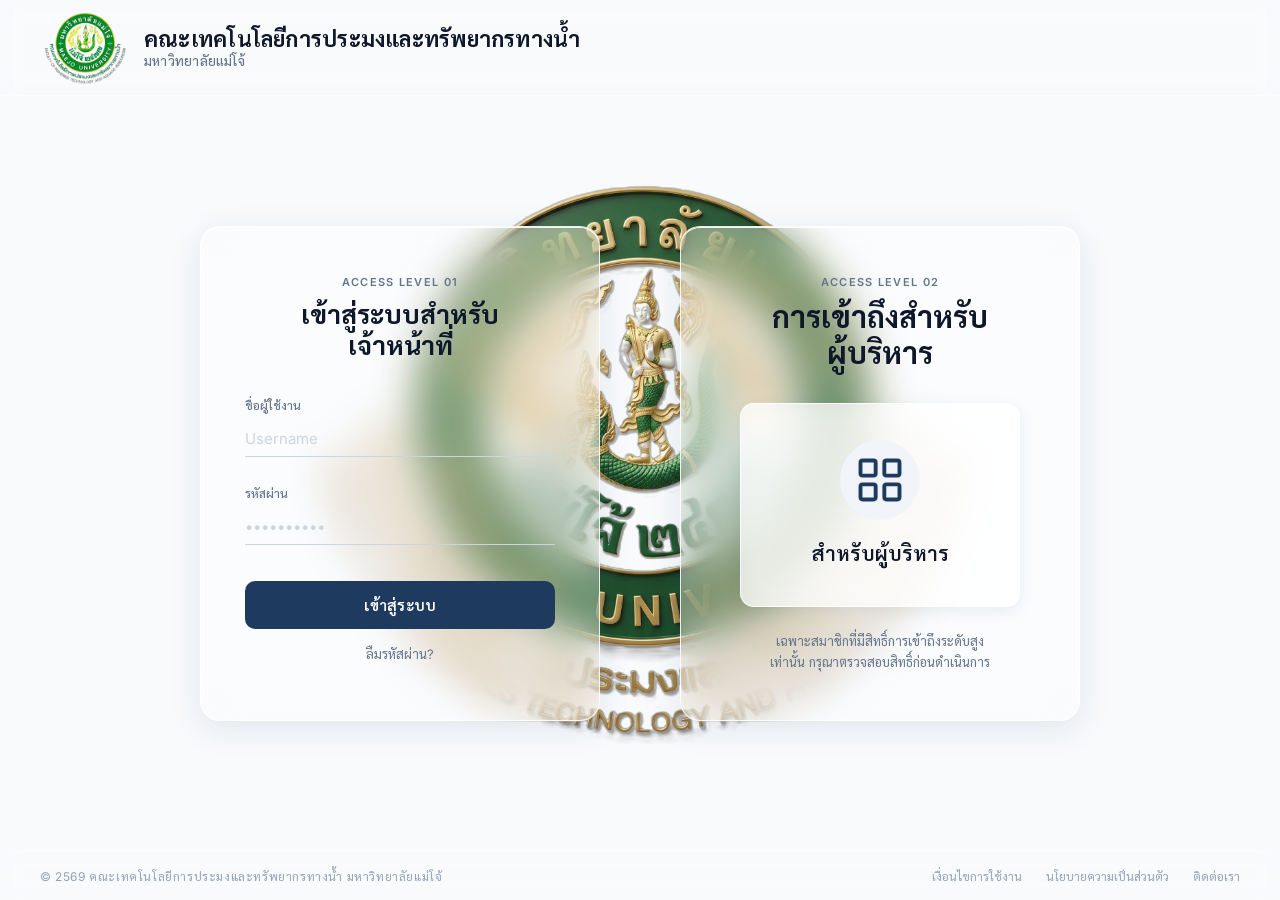
==== app/index.html @ 1e2fdbdd "อัปเดต CLAUDE.md workflow และปรับ UI หน้า Login - แยก workflow admin/executive คนละหน้า - เพิ่มหน้า " ====
<!DOCTYPE html>
<html lang="th">
<head>
  <meta charset="UTF-8">
  <meta name="viewport" content="width=device-width, initial-scale=1.0">
  <title>เข้าสู่ระบบ — Dashboard คณะเทคโนโลยีการประมงและทรัพยากรทางน้ำ</title>
  <link rel="preconnect" href="https://fonts.googleapis.com">
  <link href="https://fonts.googleapis.com/css2?family=Inter:wght@300;400;500;600;700;800&family=Sarabun:wght@300;400;500;600;700&display=swap" rel="stylesheet">
  <style>
    *, *::before, *::after { box-sizing: border-box; margin: 0; padding: 0; }

    :root {
      --primary:       #1e3a5f;
      --primary-light: #2563eb;
      --accent:        #3b82f6;
      --text:          #0f172a;
      --text-muted:    #64748b;
      --border:        #e2e8f0;
      --bg:            #f8fafc;
      --white:         #ffffff;
    }

    body {
      font-family: 'Inter', 'Sarabun', sans-serif;
      background: var(--bg);
      min-height: 100vh;
      display: flex;
      flex-direction: column;
      position: relative;
    }

    body::before {
      content: '';
      position: fixed;
      inset: 0;
      background: url('assets/images/Logo3D_2.PNG') center center / 55% auto no-repeat;
      opacity: 1;
      z-index: 0;
      pointer-events: none;
    }

    .navbar, .main, .footer { position: relative; z-index: 1; }

    /* ===== Navbar ===== */
    .navbar {
      display: flex;
      align-items: center;
      justify-content: space-between;
      padding: 0 40px;
      height: 96px;
      background: rgba(255, 255, 255, 0.08);
      backdrop-filter: blur(10px) saturate(120%);
      -webkit-backdrop-filter: blur(10px) saturate(120%);
      border-bottom: 1px solid rgba(255, 255, 255, 0.4);
    }

    .navbar-brand {
      display: flex;
      align-items: center;
      gap: 14px;
      font-size: 22px;
      font-weight: 700;
      letter-spacing: 0.01em;
      text-transform: none;
      color: var(--text);
    }

    .navbar-brand img {
      height: 90px;
      width: auto;
    }

    .navbar-links {
      display: flex;
      align-items: center;
      gap: 28px;
    }

    .navbar-links a {
      font-size: 13px;
      color: var(--text-muted);
      text-decoration: none;
      font-weight: 500;
      transition: color 0.15s;
    }

    .navbar-links a:hover { color: var(--text); }

    /* ===== Main ===== */
    .main {
      flex: 1;
      display: flex;
      align-items: center;
      justify-content: center;
      padding: 40px 20px;
    }

    /* ===== Login Cards wrapper ===== */
    .login-cards {
      display: flex;
      gap: 80px;
      width: 100%;
      max-width: 880px;
      align-items: stretch;
    }

    /* ===== Login Card (Liquid Glass) ===== */
    .login-card {
      flex: 1;
      background: rgba(255, 255, 255, 0.35);
      backdrop-filter: blur(20px) saturate(160%);
      -webkit-backdrop-filter: blur(20px) saturate(160%);
      border: 1px solid rgba(255, 255, 255, 0.85);
      border-radius: 20px;
      box-shadow:
        0 8px 32px rgba(30, 58, 95, 0.10),
        0 1px 0 rgba(255,255,255,0.9) inset;
      overflow: hidden;
    }

    /* ===== Left: เจ้าหน้าที่ ===== */
    .login-left {
      padding: 48px 44px;
    }

    .access-label {
      font-size: 11px;
      font-weight: 600;
      letter-spacing: 0.12em;
      text-transform: uppercase;
      color: var(--text-muted);
      margin-bottom: 10px;
    }

    .access-title {
      font-size: 26px;
      font-weight: 700;
      color: var(--text);
      margin-bottom: 36px;
      line-height: 1.2;
    }

    /* Input underline style */
    .field { margin-bottom: 28px; }

    .field label {
      display: block;
      font-size: 12px;
      font-weight: 500;
      color: var(--text-muted);
      margin-bottom: 8px;
    }

    .field input {
      width: 100%;
      border: none;
      border-bottom: 1.5px solid #cbd5e1;
      background: transparent;
      padding: 8px 0;
      font-size: 15px;
      font-family: inherit;
      color: var(--text);
      outline: none;
      transition: border-color 0.2s;
    }

    .field input::placeholder { color: #cbd5e1; }

    .field input:focus { border-bottom-color: var(--primary-light); }

    /* Submit button */
    .btn-submit {
      width: 100%;
      padding: 14px;
      background: var(--primary);
      color: var(--white);
      border: none;
      border-radius: 10px;
      font-size: 15px;
      font-weight: 600;
      font-family: inherit;
      cursor: pointer;
      margin-top: 8px;
      transition: all 0.2s;
      letter-spacing: 0.01em;
    }

    .btn-submit:hover {
      background: #162d4a;
      transform: translateY(-1px);
      box-shadow: 0 6px 20px rgba(30,58,95,0.25);
    }

    .btn-submit:active { transform: translateY(0); }

    .forgot-link {
      display: block;
      text-align: center;
      margin-top: 16px;
      font-size: 13px;
      color: var(--text-muted);
      text-decoration: none;
      transition: color 0.15s;
    }
    .forgot-link:hover { color: var(--primary-light); }

    /* Error */
    .login-error {
      background: #fef2f2;
      border: 1px solid #fecaca;
      border-radius: 8px;
      color: #dc2626;
      padding: 10px 14px;
      font-size: 13px;
      margin-bottom: 20px;
      display: none;
    }

    /* ===== Right: ผู้บริหาร ===== */
    .login-right {
      padding: 48px 44px;
      display: flex;
      flex-direction: column;
      align-items: center;
      justify-content: center;
      text-align: center;
    }

    .login-right .access-label { text-align: center; }
    .login-right .access-title { font-size: 30px; margin-bottom: 32px; }

    .exec-card {
      width: 100%;
      max-width: 280px;
      background: rgba(255,255,255,0.7);
      backdrop-filter: blur(12px);
      -webkit-backdrop-filter: blur(12px);
      border: 1px solid rgba(255,255,255,0.9);
      border-radius: 14px;
      padding: 36px 24px;
      box-shadow: 0 4px 16px rgba(30,58,95,0.08);
      cursor: pointer;
      transition: all 0.2s;
      margin-bottom: 24px;
    }

    .exec-card:hover {
      transform: translateY(-2px);
      box-shadow: 0 8px 28px rgba(30,58,95,0.14);
      border-color: rgba(37,99,235,0.3);
    }

    .exec-icon {
      width: 80px;
      height: 80px;
      background: #f1f5f9;
      border-radius: 50%;
      display: flex;
      align-items: center;
      justify-content: center;
      margin: 0 auto 20px;
      font-size: 36px;
    }

    .exec-card-title {
      font-size: 20px;
      font-weight: 600;
      color: var(--text);
      margin-bottom: 4px;
    }

    .exec-card-sub {
      font-size: 12px;
      color: var(--text-muted);
    }

    .exec-note {
      font-size: 13px;
      color: var(--text-muted);
      line-height: 1.6;
      max-width: 260px;
    }

    /* ===== Executive password modal ===== */
    .modal-overlay {
      position: fixed; inset: 0;
      background: rgba(15, 23, 42, 0.45);
      backdrop-filter: blur(6px);
      -webkit-backdrop-filter: blur(6px);
      z-index: 100;
      display: flex;
      align-items: center;
      justify-content: center;
      padding: 20px;
      opacity: 0;
      pointer-events: none;
      transition: opacity 0.2s;
    }
    .modal-overlay.active { opacity: 1; pointer-events: all; }

    .modal {
      background: rgba(255,255,255,0.75);
      backdrop-filter: blur(24px) saturate(180%);
      -webkit-backdrop-filter: blur(24px) saturate(180%);
      border: 1px solid rgba(255,255,255,0.9);
      border-radius: 16px;
      box-shadow: 0 16px 48px rgba(30,58,95,0.18);
      padding: 36px 32px;
      width: 100%;
      max-width: 360px;
      transform: translateY(12px);
      transition: transform 0.2s;
    }
    .modal-overlay.active .modal { transform: translateY(0); }

    .modal-title {
      font-size: 18px;
      font-weight: 700;
      color: var(--text);
      margin-bottom: 6px;
    }
    .modal-sub {
      font-size: 13px;
      color: var(--text-muted);
      margin-bottom: 28px;
    }

    .modal-actions {
      display: flex;
      gap: 10px;
      margin-top: 24px;
    }

    .btn-cancel {
      flex: 1;
      padding: 12px;
      background: transparent;
      border: 1.5px solid var(--border);
      border-radius: 10px;
      font-size: 14px;
      font-weight: 600;
      font-family: inherit;
      color: var(--text-muted);
      cursor: pointer;
      transition: all 0.15s;
    }
    .btn-cancel:hover { border-color: #94a3b8; color: var(--text); }

    .btn-confirm {
      flex: 1;
      padding: 12px;
      background: var(--primary);
      border: none;
      border-radius: 10px;
      font-size: 14px;
      font-weight: 600;
      font-family: inherit;
      color: var(--white);
      cursor: pointer;
      transition: all 0.15s;
    }
    .btn-confirm:hover { background: #162d4a; }

    /* ===== Footer ===== */
    .footer {
      display: flex;
      align-items: center;
      justify-content: space-between;
      padding: 16px 40px;
      border-top: 1px solid rgba(255, 255, 255, 0.4);
      background: rgba(255, 255, 255, 0.08);
      backdrop-filter: blur(10px) saturate(120%);
      -webkit-backdrop-filter: blur(10px) saturate(120%);
    }

    .footer-copy {
      font-size: 12px;
      color: #94a3b8;
      text-transform: uppercase;
      letter-spacing: 0.05em;
    }

    .footer-links {
      display: flex;
      gap: 24px;
    }

    .footer-links a {
      font-size: 12px;
      color: #94a3b8;
      text-decoration: none;
      transition: color 0.15s;
    }
    .footer-links a:hover { color: var(--text-muted); }

    /* ===== Responsive ===== */
    @media (max-width: 680px) {
      .login-card { grid-template-columns: 1fr; }
      .login-left { border-right: none; border-bottom: 1px solid rgba(30,58,95,0.08); padding: 36px 28px; }
      .login-right { padding: 36px 28px; }
      .navbar { padding: 0 20px; }
      .footer { padding: 16px 20px; flex-direction: column; gap: 10px; text-align: center; }
    }
  </style>
</head>
<body>

  <!-- Navbar -->
  <nav class="navbar">
    <div class="navbar-brand">
      <img src="assets/images/Logo.PNG" alt="Logo" onerror="this.style.display='none'">
      <div style="line-height:1.3">
        <div>คณะเทคโนโลยีการประมงและทรัพยากรทางน้ำ</div>
        <div style="font-size:13px;font-weight:500;color:#64748b">มหาวิทยาลัยแม่โจ้</div>
      </div>
    </div>
  </nav>

  <!-- Main -->
  <main class="main">
    <div class="login-cards">

      <!-- Card 1: เจ้าหน้าที่ -->
      <div class="login-card">
        <div class="login-left">
          <div class="access-label" style="text-align:center">Access Level 01</div>
          <h1 class="access-title" style="text-align:center">เข้าสู่ระบบสำหรับ<br>เจ้าหน้าที่</h1>

          <div class="login-error" id="login-error">
            ชื่อผู้ใช้หรือรหัสผ่านไม่ถูกต้อง
          </div>

          <form onsubmit="handleAdminLogin(event)">
            <div class="field">
              <label>ชื่อผู้ใช้งาน</label>
              <input type="text" id="username" placeholder="Username" autocomplete="username" required>
            </div>
            <div class="field">
              <label>รหัสผ่าน</label>
              <input type="password" id="password" placeholder="••••••••••" autocomplete="current-password" required>
            </div>
            <button type="submit" class="btn-submit" id="login-btn">เข้าสู่ระบบ</button>
          </form>

          <a href="#" class="forgot-link">ลืมรหัสผ่าน?</a>
        </div>
      </div>

      <!-- Card 2: ผู้บริหาร -->
      <div class="login-card">
        <div class="login-right">
          <div class="access-label">Access Level 02</div>
          <h2 class="access-title">การเข้าถึงสำหรับ<br>ผู้บริหาร</h2>

          <div class="exec-card" onclick="openExecModal()">
            <div class="exec-icon">
              <svg width="52" height="52" viewBox="0 0 24 24" fill="none" stroke="#1e3a5f" stroke-width="1.8" stroke-linecap="round" stroke-linejoin="round">
                <rect x="3" y="3" width="7" height="7" rx="1"/>
                <rect x="14" y="3" width="7" height="7" rx="1"/>
                <rect x="3" y="14" width="7" height="7" rx="1"/>
                <rect x="14" y="14" width="7" height="7" rx="1"/>
              </svg>
            </div>
            <div class="exec-card-title">สำหรับผู้บริหาร</div>
          </div>

          <p class="exec-note">
            เฉพาะสมาชิกที่มีสิทธิ์การเข้าถึงระดับสูง<br>
            เท่านั้น กรุณาตรวจสอบสิทธิ์ก่อนดำเนินการ
          </p>
        </div>
      </div>

    </div>
  </main>

  <!-- Footer -->
  <footer class="footer">
    <div class="footer-copy">© 2569 คณะเทคโนโลยีการประมงและทรัพยากรทางน้ำ มหาวิทยาลัยแม่โจ้</div>
    <div class="footer-links">
      <a href="#">เงื่อนไขการใช้งาน</a>
      <a href="#">นโยบายความเป็นส่วนตัว</a>
      <a href="#">ติดต่อเรา</a>
    </div>
  </footer>

  <!-- Executive Modal -->
  <div class="modal-overlay" id="exec-modal">
    <div class="modal">
      <div class="modal-title">เข้าสู่ระบบผู้บริหาร</div>
      <div class="modal-sub">กรุณากรอกรหัสผ่านเพื่อเข้าถึงระบบ</div>

      <div class="login-error" id="exec-error" style="display:none">
        รหัสผ่านไม่ถูกต้อง
      </div>

      <form onsubmit="handleExecLogin(event)">
        <div class="field">
          <label>รหัสผ่าน</label>
          <input type="password" id="exec-password" placeholder="••••••••••" required>
        </div>
        <div class="modal-actions">
          <button type="button" class="btn-cancel" onclick="closeExecModal()">ยกเลิก</button>
          <button type="submit" class="btn-confirm">เข้าสู่ระบบ</button>
        </div>
      </form>
    </div>
  </div>

  <script>
    // ===== Config =====
    const USERS = {
      admin:     { password: 'fisheries2569', role: 'admin',     name: 'เจ้าหน้าที่' },
      executive: { password: 'maejo2569',     role: 'executive', name: 'ผู้บริหาร'  },
    };

    // redirect ถ้า login อยู่แล้ว
    if (sessionStorage.getItem('auth')) {
      window.location.href = 'dashboard-main.html';
    }

    function saveAndGo(username, role, name) {
      sessionStorage.setItem('auth', JSON.stringify({ username, role, name }));
      window.location.href = 'dashboard-main.html';
    }

    // ===== Admin Login =====
    function handleAdminLogin(e) {
      e.preventDefault();
      const username = document.getElementById('username').value.trim();
      const password = document.getElementById('password').value;
      const err = document.getElementById('login-error');
      const btn = document.getElementById('login-btn');

      const user = USERS[username];
      if (!user || user.password !== password || user.role !== 'admin') {
        err.style.display = 'block';
        document.getElementById('password').value = '';
        return;
      }

      err.style.display = 'none';
      btn.textContent = 'กำลังเข้าสู่ระบบ...';
      btn.disabled = true;
      setTimeout(() => saveAndGo(username, user.role, user.name), 500);
    }

    // ===== Executive Modal =====
    function openExecModal() {
      document.getElementById('exec-modal').classList.add('active');
      setTimeout(() => document.getElementById('exec-password').focus(), 200);
    }

    function closeExecModal() {
      document.getElementById('exec-modal').classList.remove('active');
      document.getElementById('exec-password').value = '';
      document.getElementById('exec-error').style.display = 'none';
    }

    function handleExecLogin(e) {
      e.preventDefault();
      const password = document.getElementById('exec-password').value;
      const err = document.getElementById('exec-error');

      if (password !== USERS.executive.password) {
        err.style.display = 'block';
        document.getElementById('exec-password').value = '';
        return;
      }

      closeExecModal();
      saveAndGo('executive', 'executive', 'ผู้บริหาร');
    }

    // ปิด modal เมื่อกดนอก
    document.getElementById('exec-modal').addEventListener('click', function(e) {
      if (e.target === this) closeExecModal();
    });

    // ปิด modal ด้วย Escape
    document.addEventListener('keydown', e => {
      if (e.key === 'Escape') closeExecModal();
    });
  </script>

</body>
</html>
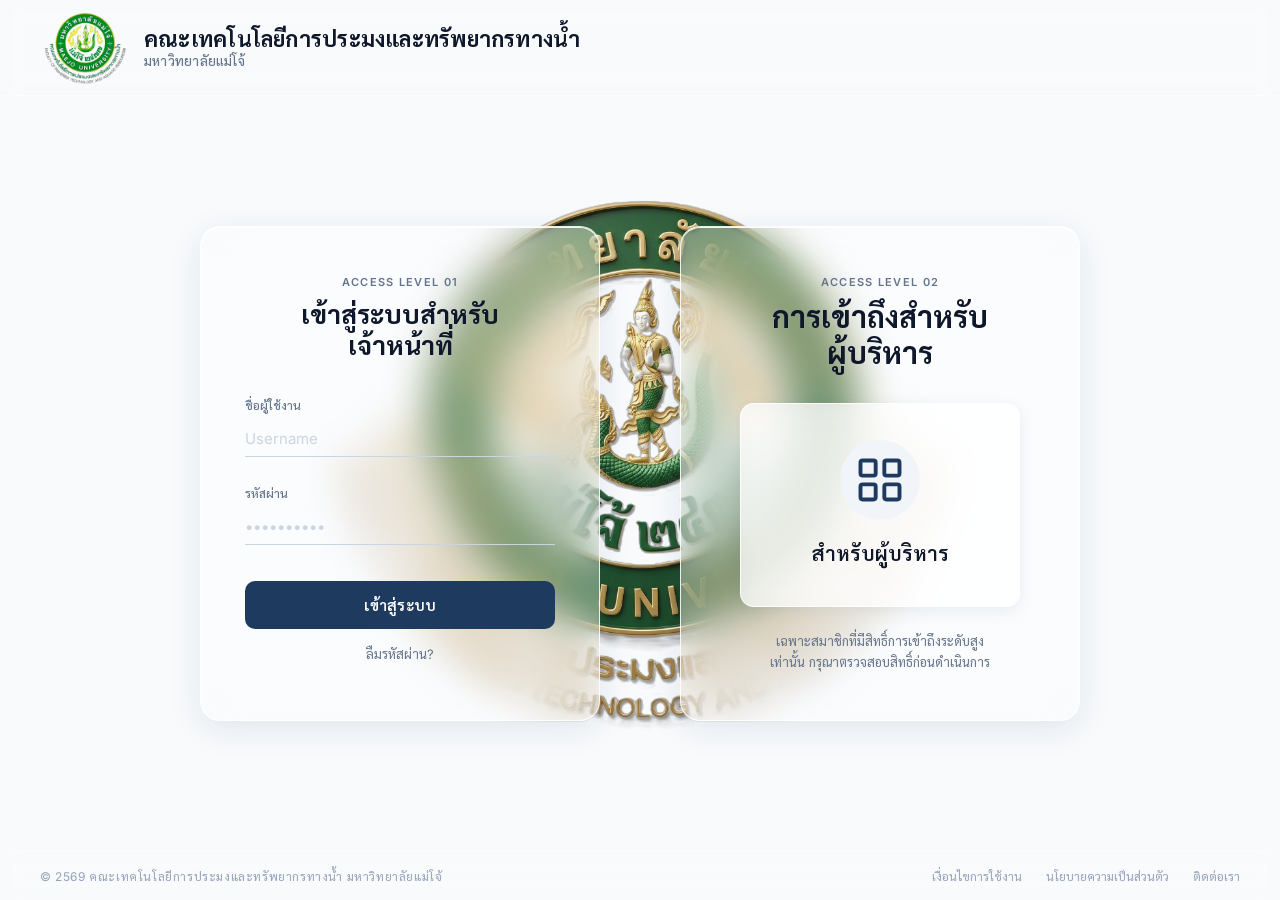
==== commit 10564d29: "add mission-admin.html with sidebar layout and Excel import - สร้างหน้า mission-admin.html พร้อม sid" ====
--- a/app/index.html
+++ b/app/index.html
@@ -33,7 +33,7 @@
       content: '';
       position: fixed;
       inset: 0;
-      background: url('assets/images/Logo3D_2.PNG') center center / 55% auto no-repeat;
+      background: url('assets/images/Logo3D_2.PNG') center center / 52% auto no-repeat;
       opacity: 1;
       z-index: 0;
       pointer-events: none;
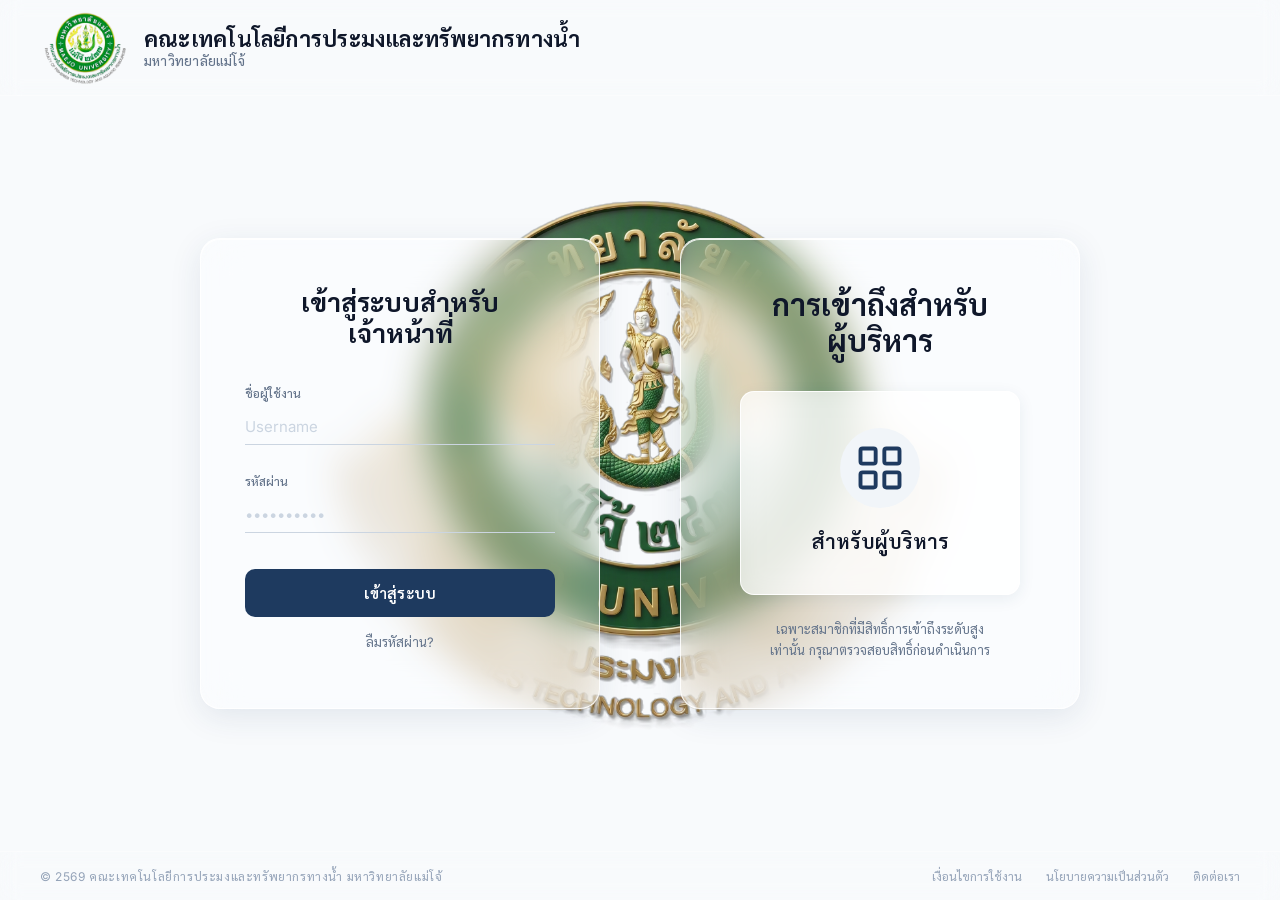
==== commit 441da6cb: "index: remove Access Level 01/02 labels" ====
--- a/app/index.html
+++ b/app/index.html
@@ -395,11 +395,51 @@
 
     /* ===== Responsive ===== */
     @media (max-width: 680px) {
-      .login-card { grid-template-columns: 1fr; }
+      .login-cards { flex-direction: column; gap: 24px; }
       .login-left { border-right: none; border-bottom: 1px solid rgba(30,58,95,0.08); padding: 36px 28px; }
       .login-right { padding: 36px 28px; }
       .navbar { padding: 0 20px; }
       .footer { padding: 16px 20px; flex-direction: column; gap: 10px; text-align: center; }
+    }
+
+    @media (max-width: 480px) {
+      /* Navbar */
+      .navbar {
+        padding: 0 16px;
+        height: auto;
+        min-height: 64px;
+        flex-wrap: wrap;
+        gap: 8px;
+        padding-top: 8px;
+        padding-bottom: 8px;
+      }
+      .navbar-brand img { height: 60px; }
+      .navbar-brand { font-size: 16px; gap: 10px; }
+      .navbar-brand > div > div:last-child { display: none; } /* hide subtitle */
+
+      /* Login cards */
+      .login-cards { margin: 16px; gap: 16px; width: auto; }
+      .main { padding: 24px 0; }
+
+      /* Card padding */
+      .login-left { padding: 28px 20px; }
+      .login-right { padding: 28px 20px; }
+
+      /* Typography */
+      .access-title { font-size: 20px; margin-bottom: 24px; }
+      .exec-card-title { font-size: 17px; }
+      .exec-note { font-size: 12px; }
+
+      /* Form elements */
+      .field { margin-bottom: 20px; }
+      .field input { font-size: 14px; }
+      .btn-submit { font-size: 14px; padding: 12px; }
+
+      /* Footer */
+      .footer { padding: 12px 16px; flex-direction: column; gap: 8px; text-align: center; }
+      .footer-copy { font-size: 11px; }
+      .footer-links { gap: 16px; }
+      .footer-links a { font-size: 11px; }
     }
   </style>
 </head>
@@ -423,7 +463,6 @@
       <!-- Card 1: เจ้าหน้าที่ -->
       <div class="login-card">
         <div class="login-left">
-          <div class="access-label" style="text-align:center">Access Level 01</div>
           <h1 class="access-title" style="text-align:center">เข้าสู่ระบบสำหรับ<br>เจ้าหน้าที่</h1>
 
           <div class="login-error" id="login-error">
@@ -449,7 +488,6 @@
       <!-- Card 2: ผู้บริหาร -->
       <div class="login-card">
         <div class="login-right">
-          <div class="access-label">Access Level 02</div>
           <h2 class="access-title">การเข้าถึงสำหรับ<br>ผู้บริหาร</h2>
 
           <div class="exec-card" onclick="openExecModal()">
@@ -521,7 +559,7 @@
 
     function saveAndGo(username, role, name) {
       sessionStorage.setItem('auth', JSON.stringify({ username, role, name }));
-      window.location.href = 'dashboard-main.html';
+      window.location.href = role === 'executive' ? 'executive-main.html' : 'dashboard-main.html';
     }
 
     // ===== Admin Login =====
